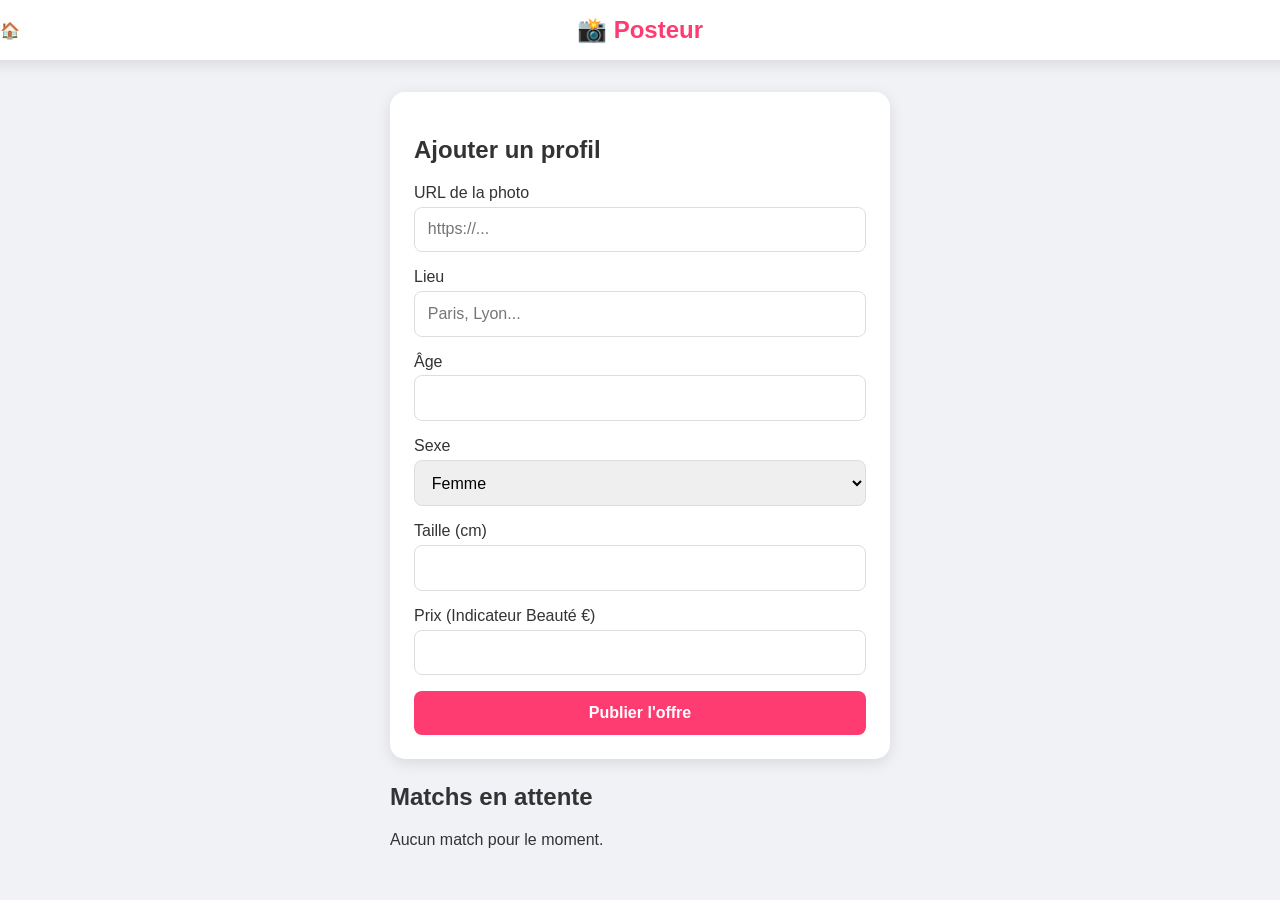
==== poster.html @ 43015b59 "first commit" ====
<!DOCTYPE html>
<html lang="fr">
<head>
    <meta charset="UTF-8">
    <meta name="viewport" content="width=device-width, initial-scale=1.0">
    <title>Interface Posteur</title>
    <link rel="stylesheet" href="style.css">
</head>
<body>
    <header>
        <a href="index.html" style="position: absolute; left: 1rem; text-decoration: none;">🏠</a>
        <h1>📸 Posteur</h1>
    </header>

    <div class="container">
        <div class="card">
            <h2>Ajouter un profil</h2>
            <form id="profileForm">
                <div class="form-group">
                    <label>URL de la photo</label>
                    <input type="url" id="imgUrl" placeholder="https://..." required>
                </div>
                <div class="form-group">
                    <label>Lieu</label>
                    <input type="text" id="location" placeholder="Paris, Lyon..." required>
                </div>
                <div class="form-group">
                    <label>Âge</label>
                    <input type="number" id="age" min="18" max="100" required>
                </div>
                <div class="form-group">
                    <label>Sexe</label>
                    <select id="gender" required>
                        <option value="Femme">Femme</option>
                        <option value="Homme">Homme</option>
                        <option value="Autre">Autre</option>
                    </select>
                </div>
                <div class="form-group">
                    <label>Taille (cm)</label>
                    <input type="number" id="height" min="100" max="250" required>
                </div>
                <div class="form-group">
                    <label>Prix (Indicateur Beauté €)</label>
                    <input type="number" id="price" min="0" required>
                </div>
                <button type="submit" class="btn-primary">Publier l'offre</button>
            </form>
        </div>

        <div id="matchesSection">
            <h2>Matchs en attente</h2>
            <div id="matchesList">
                <!-- Dynamically populated -->
            </div>
        </div>
    </div>

    <script src="app.js"></script>
    <script>
        const form = document.getElementById('profileForm');
        const matchesList = document.getElementById('matchesList');

        form.addEventListener('submit', (e) => {
            e.preventDefault();
            const profile = {
                imageUrl: document.getElementById('imgUrl').value,
                location: document.getElementById('location').value,
                age: document.getElementById('age').value,
                gender: document.getElementById('gender').value,
                height: document.getElementById('height').value,
                price: document.getElementById('price').value
            };
            Storage.addProfile(profile);
            form.reset();
            alert('Profil ajouté avec succès !');
        });

        function renderMatches() {
            const profiles = Storage.getProfiles().filter(p => p.status === 'liked');
            matchesList.innerHTML = profiles.length === 0 ? '<p>Aucun match pour le moment.</p>' : '';
            
            profiles.forEach(profile => {
                const item = createHTMLElement('div', { className: 'card match-item' }, [
                    createHTMLElement('img', { src: profile.imageUrl }),
                    createHTMLElement('div', { style: 'flex: 1' }, [
                        createHTMLElement('b', {}, [`${profile.gender}, ${profile.age} ans`]),
                        createHTMLElement('br'),
                        createHTMLElement('small', {}, [profile.location])
                    ]),
                    createHTMLElement('button', { 
                        className: 'btn-primary', 
                        onclick: () => acceptMatch(profile.id) 
                    }, ['Accepter'])
                ]);
                matchesList.appendChild(item);
            });
        }

        function acceptMatch(id) {
            const address = prompt("Saisissez l'adresse de rendez-vous pour ce match :");
            if (address) {
                Storage.addMeeting(id, address);
                renderMatches();
                alert('Match validé et adresse envoyée !');
            }
        }

        renderMatches();
        // Refresh matches every 5 seconds
        setInterval(renderMatches, 5000);
    </script>
</body>
</html>
---- style.css ----
:root {
    --primary: #fe3c72;
    --secondary: #424242;
    --bg: #f0f2f5;
    --card-bg: #ffffff;
    --text: #333;
    --shadow: 0 4px 15px rgba(0,0,0,0.1);
}

body {
    font-family: -apple-system, BlinkMacSystemFont, "Segoe UI", Roboto, Helvetica, Arial, sans-serif;
    background-color: var(--bg);
    color: var(--text);
    margin: 0;
    display: flex;
    flex-direction: column;
    align-items: center;
    min-height: 100vh;
}

header {
    width: 100%;
    padding: 1rem;
    background: var(--card-bg);
    box-shadow: var(--shadow);
    display: flex;
    justify-content: center;
    align-items: center;
    position: sticky;
    top: 0;
    z-index: 100;
}

h1 {
    color: var(--primary);
    margin: 0;
    font-size: 1.5rem;
}

.container {
    width: 90%;
    max-width: 500px;
    margin: 2rem auto;
}

.card {
    background: var(--card-bg);
    border-radius: 15px;
    box-shadow: var(--shadow);
    padding: 1.5rem;
    margin-bottom: 1.5rem;
    overflow: hidden;
}

/* Forms */
form {
    display: flex;
    flex-direction: column;
    gap: 1rem;
}

.form-group {
    display: flex;
    flex-direction: column;
    gap: 0.3rem;
}

input, select {
    padding: 0.8rem;
    border: 1px solid #ddd;
    border-radius: 8px;
    font-size: 1rem;
}

button {
    padding: 0.8rem;
    border: none;
    border-radius: 8px;
    font-size: 1rem;
    font-weight: bold;
    cursor: pointer;
    transition: transform 0.1s;
}

button:active {
    transform: scale(0.98);
}

.btn-primary {
    background: var(--primary);
    color: white;
}

.btn-secondary {
    background: var(--secondary);
    color: white;
}

/* Swiper UI */
.swiper-card {
    position: relative;
    height: 600px;
    border-radius: 20px;
    overflow: hidden;
    background: #000;
    color: white;
}

.swiper-card img {
    width: 100%;
    height: 100%;
    object-fit: cover;
}

.swiper-info {
    position: absolute;
    bottom: 0;
    left: 0;
    right: 0;
    padding: 2rem 1rem 1rem;
    background: linear-gradient(transparent, rgba(0,0,0,0.8));
}

.swiper-actions {
    display: flex;
    justify-content: space-around;
    padding: 1rem 0;
    width: 100%;
}

.action-btn {
    width: 60px;
    height: 60px;
    border-radius: 50%;
    display: flex;
    justify-content: center;
    align-items: center;
    font-size: 1.5rem;
    background: white;
    box-shadow: var(--shadow);
}

.like { color: #2ecc71; }
.dislike { color: #e74c3c; }

/* Home menu */
.menu-btns {
    display: flex;
    flex-direction: column;
    gap: 1.5rem;
    margin-top: 3rem;
}

.menu-link {
    text-decoration: none;
    background: var(--card-bg);
    color: var(--text);
    padding: 2rem;
    border-radius: 15px;
    text-align: center;
    font-size: 1.2rem;
    font-weight: bold;
    box-shadow: var(--shadow);
    border: 2px solid transparent;
}

.menu-link:hover {
    border-color: var(--primary);
}

/* Matches */
.match-item {
    display: flex;
    align-items: center;
    gap: 1rem;
    padding: 1rem;
    border-bottom: 1px solid #eee;
}

.match-item img {
    width: 50px;
    height: 50px;
    border-radius: 50%;
    object-fit: cover;
}

.meeting-info {
    background: #e8f5e9;
    padding: 1rem;
    border-radius: 8px;
    margin-top: 1rem;
    border-left: 4px solid #2ecc71;
}
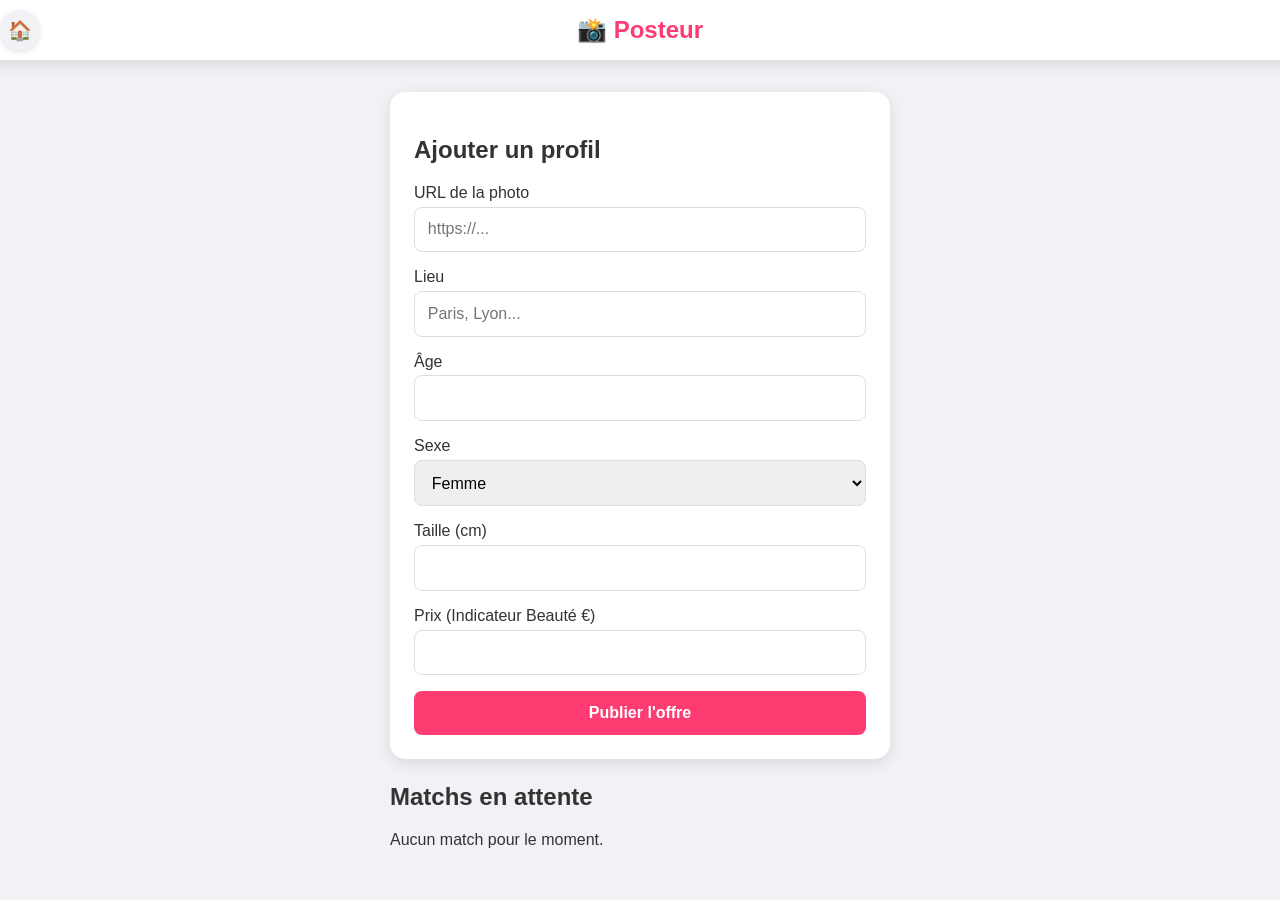
==== commit c6e9e65a: "update home btn" ====
--- a/poster.html
+++ b/poster.html
@@ -8,7 +8,7 @@
 </head>
 <body>
     <header>
-        <a href="index.html" style="position: absolute; left: 1rem; text-decoration: none;">🏠</a>
+        <a href="index.html" class="home-btn">🏠</a>
         <h1>📸 Posteur</h1>
     </header>
 
--- a/style.css
+++ b/style.css
@@ -184,10 +184,26 @@
     object-fit: cover;
 }
 
-.meeting-info {
-    background: #e8f5e9;
-    padding: 1rem;
-    border-radius: 8px;
-    margin-top: 1rem;
-    border-left: 4px solid #2ecc71;
-}
+/* Home button in header */
+.home-btn {
+    position: absolute;
+    left: 1rem;
+    text-decoration: none;
+    background: var(--bg);
+    width: 40px;
+    height: 40px;
+    display: flex;
+    justify-content: center;
+    align-items: center;
+    border-radius: 50%;
+    box-shadow: 0 2px 5px rgba(0,0,0,0.1);
+    font-size: 1.2rem;
+    transition: all 0.2s ease;
+}
+
+.home-btn:hover {
+    background: var(--primary);
+    color: white !important;
+    transform: translateY(-2px);
+    box-shadow: 0 4px 8px rgba(0,0,0,0.2);
+}
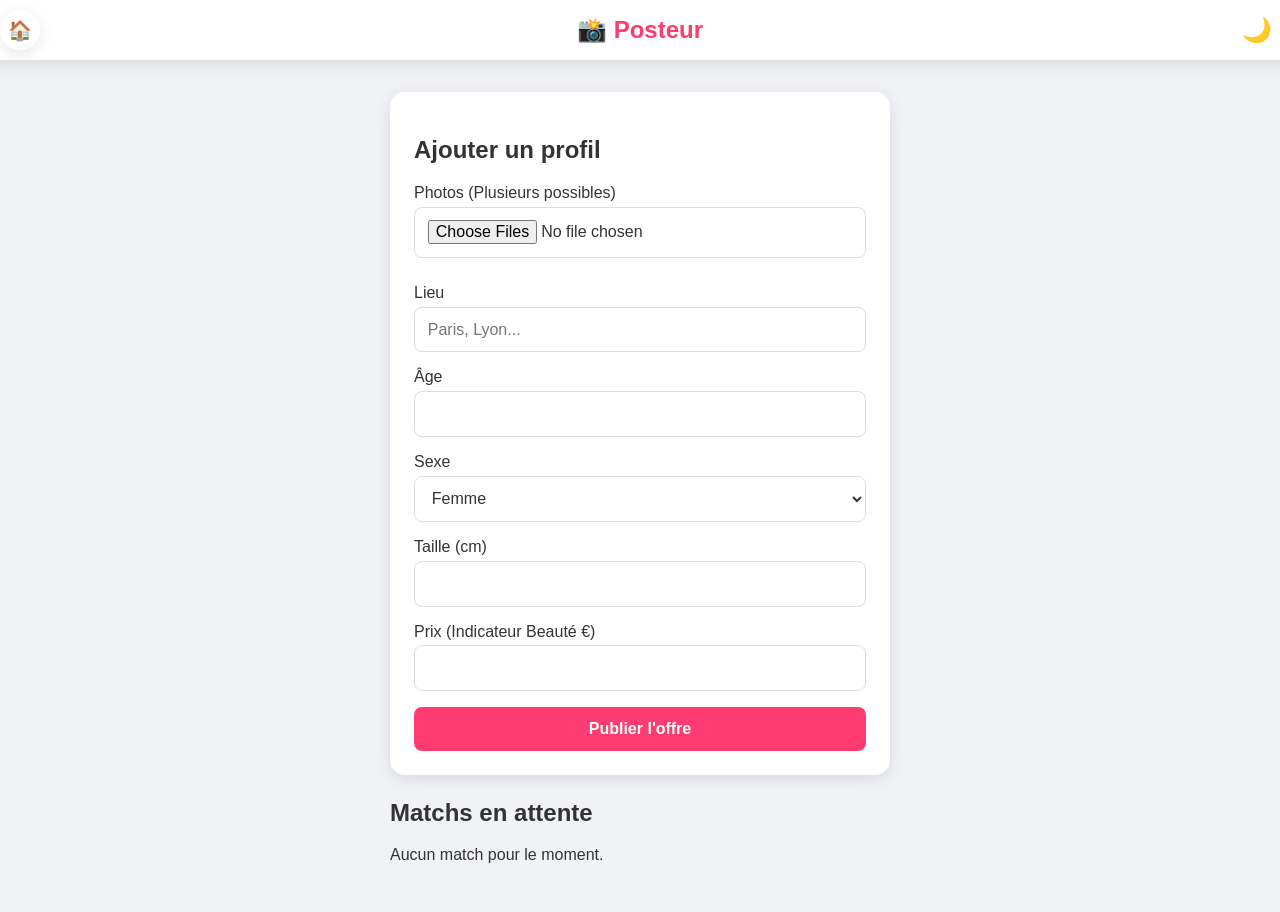
==== commit 2633e5ab: "new features" ====
--- a/poster.html
+++ b/poster.html
@@ -17,8 +17,9 @@
             <h2>Ajouter un profil</h2>
             <form id="profileForm">
                 <div class="form-group">
-                    <label>URL de la photo</label>
-                    <input type="url" id="imgUrl" placeholder="https://..." required>
+                    <label>Photos (Plusieurs possibles)</label>
+                    <input type="file" id="imageFiles" accept="image/*" multiple required>
+                    <div id="imagePreview" style="display:flex; gap:5px; margin-top:5px; flex-wrap:wrap;"></div>
                 </div>
                 <div class="form-group">
                     <label>Lieu</label>
@@ -44,7 +45,7 @@
                     <label>Prix (Indicateur Beauté €)</label>
                     <input type="number" id="price" min="0" required>
                 </div>
-                <button type="submit" class="btn-primary">Publier l'offre</button>
+                <button type="submit" class="btn-primary" id="submitBtn">Publier l'offre</button>
             </form>
         </div>
 
@@ -60,19 +61,57 @@
     <script>
         const form = document.getElementById('profileForm');
         const matchesList = document.getElementById('matchesList');
+        const imageFiles = document.getElementById('imageFiles');
+        const imagePreview = document.getElementById('imagePreview');
+        let base64Images = [];
+
+        imageFiles.addEventListener('change', async (e) => {
+            imagePreview.innerHTML = '';
+            base64Images = [];
+            const files = Array.from(e.target.files);
+            
+            for (const file of files) {
+                const base64 = await convertToBase64(file);
+                base64Images.push(base64);
+                const img = createHTMLElement('img', { 
+                    src: base64, 
+                    style: 'width:60px; height:60px; object-fit:cover; border-radius:5px' 
+                });
+                imagePreview.appendChild(img);
+            }
+        });
+
+        function convertToBase64(file) {
+            return new Promise((resolve, reject) => {
+                const reader = new FileReader();
+                reader.onload = () => resolve(reader.result);
+                reader.onerror = error => reject(error);
+                reader.readAsDataURL(file);
+            });
+        }
 
         form.addEventListener('submit', (e) => {
             e.preventDefault();
+            
+            // Validation
+            if (base64Images.length === 0) {
+                alert('Veuillez ajouter au moins une photo.');
+                return;
+            }
+
             const profile = {
-                imageUrl: document.getElementById('imgUrl').value,
+                images: base64Images,
                 location: document.getElementById('location').value,
                 age: document.getElementById('age').value,
                 gender: document.getElementById('gender').value,
                 height: document.getElementById('height').value,
-                price: document.getElementById('price').value
+                price: parseFloat(document.getElementById('price').value)
             };
+            
             Storage.addProfile(profile);
             form.reset();
+            imagePreview.innerHTML = '';
+            base64Images = [];
             alert('Profil ajouté avec succès !');
         });
 
@@ -82,7 +121,7 @@
             
             profiles.forEach(profile => {
                 const item = createHTMLElement('div', { className: 'card match-item' }, [
-                    createHTMLElement('img', { src: profile.imageUrl }),
+                    createHTMLElement('img', { src: profile.images[0] }),
                     createHTMLElement('div', { style: 'flex: 1' }, [
                         createHTMLElement('b', {}, [`${profile.gender}, ${profile.age} ans`]),
                         createHTMLElement('br'),
@@ -107,7 +146,6 @@
         }
 
         renderMatches();
-        // Refresh matches every 5 seconds
         setInterval(renderMatches, 5000);
     </script>
 </body>
--- a/style.css
+++ b/style.css
@@ -5,6 +5,15 @@
     --card-bg: #ffffff;
     --text: #333;
     --shadow: 0 4px 15px rgba(0,0,0,0.1);
+    --border: #ddd;
+}
+
+[data-theme="dark"] {
+    --bg: #121212;
+    --card-bg: #1e1e1e;
+    --text: #e0e0e0;
+    --shadow: 0 4px 15px rgba(0,0,0,0.5);
+    --border: #333;
 }
 
 body {
@@ -16,6 +25,7 @@
     flex-direction: column;
     align-items: center;
     min-height: 100vh;
+    transition: background-color 0.3s ease, color 0.3s ease;
 }
 
 header {
@@ -52,6 +62,17 @@
     overflow: hidden;
 }
 
+/* Theme Toggle */
+.theme-toggle {
+    position: absolute;
+    right: 1rem;
+    cursor: pointer;
+    font-size: 1.5rem;
+    background: none;
+    border: none;
+    padding: 0.5rem;
+}
+
 /* Forms */
 form {
     display: flex;
@@ -67,9 +88,11 @@
 
 input, select {
     padding: 0.8rem;
-    border: 1px solid #ddd;
+    border: 1px solid var(--border);
     border-radius: 8px;
     font-size: 1rem;
+    background: var(--card-bg);
+    color: var(--text);
 }
 
 button {
@@ -79,7 +102,7 @@
     font-size: 1rem;
     font-weight: bold;
     cursor: pointer;
-    transition: transform 0.1s;
+    transition: all 0.2s ease;
 }
 
 button:active {
@@ -97,13 +120,23 @@
 }
 
 /* Swiper UI */
+.swiper-wrapper {
+    position: relative;
+    width: 100%;
+    height: 600px;
+    perspective: 1000px;
+}
+
 .swiper-card {
-    position: relative;
-    height: 600px;
+    position: absolute;
+    width: 100%;
+    height: 100%;
     border-radius: 20px;
     overflow: hidden;
     background: #000;
     color: white;
+    cursor: grab;
+    transition: transform 0.5s ease, opacity 0.5s ease;
 }
 
 .swiper-card img {
@@ -121,10 +154,43 @@
     background: linear-gradient(transparent, rgba(0,0,0,0.8));
 }
 
+/* Gallery Indicators */
+.gallery-dots {
+    position: absolute;
+    top: 10px;
+    width: 100%;
+    display: flex;
+    justify-content: center;
+    gap: 5px;
+    z-index: 10;
+}
+
+.dot {
+    width: 30px;
+    height: 4px;
+    background: rgba(255,255,255,0.3);
+    border-radius: 2px;
+}
+
+.dot.active {
+    background: white;
+}
+
+/* Animations */
+.swipe-left {
+    transform: translateX(-150%) rotate(-30deg) !important;
+    opacity: 0;
+}
+
+.swipe-right {
+    transform: translateX(150%) rotate(30deg) !important;
+    opacity: 0;
+}
+
 .swiper-actions {
     display: flex;
     justify-content: space-around;
-    padding: 1rem 0;
+    padding: 1.5rem 0;
     width: 100%;
 }
 
@@ -136,12 +202,14 @@
     justify-content: center;
     align-items: center;
     font-size: 1.5rem;
-    background: white;
-    box-shadow: var(--shadow);
-}
-
-.like { color: #2ecc71; }
-.dislike { color: #e74c3c; }
+    background: var(--card-bg);
+    box-shadow: var(--shadow);
+    border: none;
+    color: var(--text);
+}
+
+.like { color: #2ecc71; border: 2px solid #2ecc71; }
+.dislike { color: #e74c3c; border: 2px solid #e74c3c; }
 
 /* Home menu */
 .menu-btns {
@@ -174,7 +242,7 @@
     align-items: center;
     gap: 1rem;
     padding: 1rem;
-    border-bottom: 1px solid #eee;
+    border-bottom: 1px solid var(--border);
 }
 
 .match-item img {
@@ -184,26 +252,56 @@
     object-fit: cover;
 }
 
-/* Home button in header */
 .home-btn {
     position: absolute;
     left: 1rem;
     text-decoration: none;
-    background: var(--bg);
+    background: var(--card-bg);
     width: 40px;
     height: 40px;
     display: flex;
     justify-content: center;
     align-items: center;
     border-radius: 50%;
-    box-shadow: 0 2px 5px rgba(0,0,0,0.1);
+    box-shadow: var(--shadow);
     font-size: 1.2rem;
     transition: all 0.2s ease;
+    color: var(--text);
 }
 
 .home-btn:hover {
     background: var(--primary);
     color: white !important;
     transform: translateY(-2px);
-    box-shadow: 0 4px 8px rgba(0,0,0,0.2);
-}
+}
+
+.meeting-info {
+    background: rgba(46, 204, 113, 0.1);
+    padding: 1rem;
+    border-radius: 8px;
+    margin-top: 1rem;
+    border-left: 4px solid #2ecc71;
+}
+
+/* Filters and Sorting */
+.filters-bar {
+    display: flex;
+    flex-wrap: wrap;
+    gap: 0.5rem;
+    margin-bottom: 1rem;
+    padding: 1rem;
+    background: var(--card-bg);
+    border-radius: 10px;
+    box-shadow: var(--shadow);
+}
+
+.filter-item {
+    display: flex;
+    flex-direction: column;
+    font-size: 0.8rem;
+}
+
+.filter-item input, .filter-item select {
+    padding: 0.4rem;
+    font-size: 0.8rem;
+}
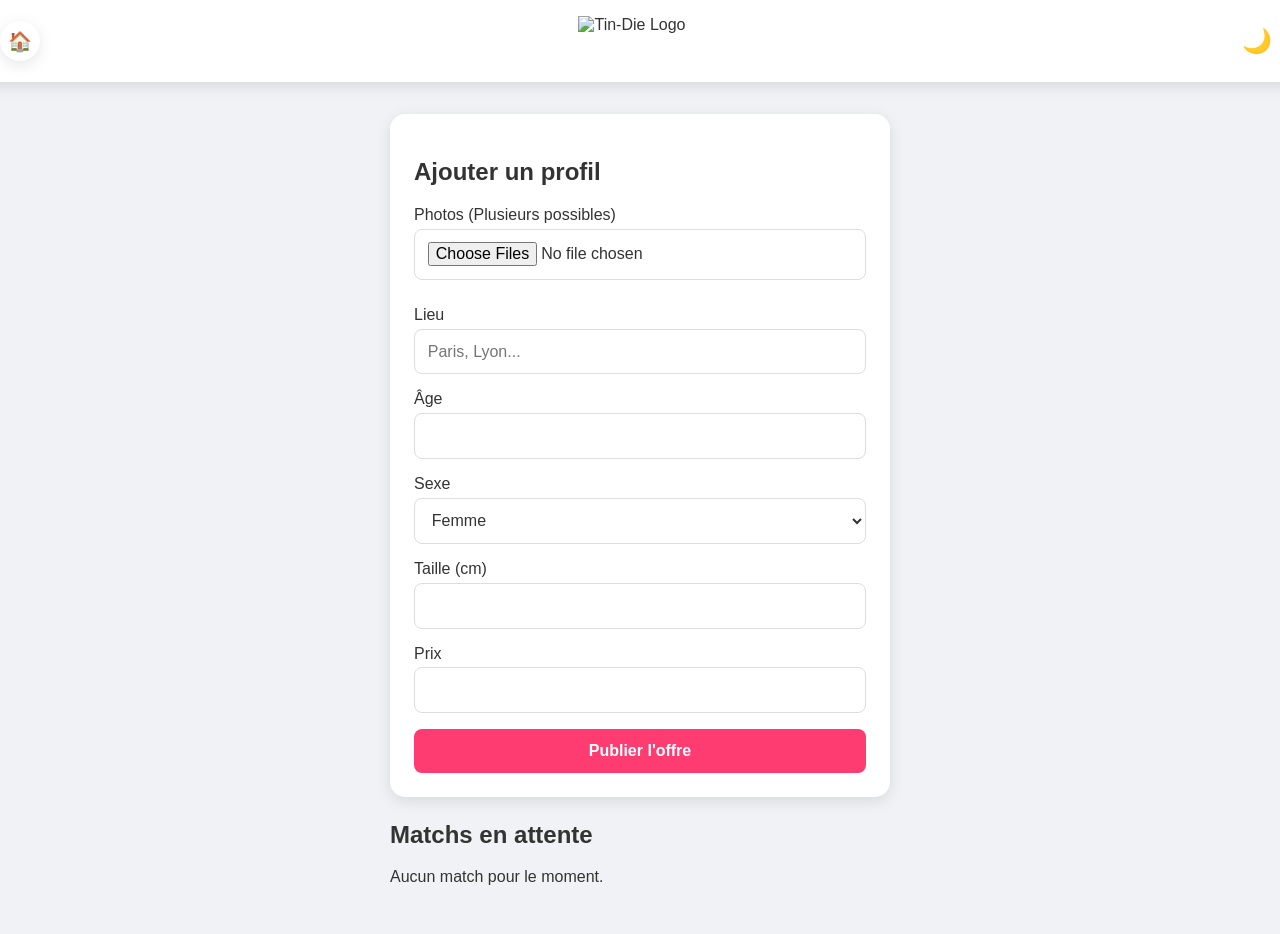
==== commit def168f8: "delete title" ====
--- a/poster.html
+++ b/poster.html
@@ -9,7 +9,7 @@
 <body>
     <header>
         <a href="index.html" class="home-btn">🏠</a>
-        <h1>📸 Posteur</h1>
+        <img src="assets/logo.png" alt="Tin-Die Logo" class="logo">
     </header>
 
     <div class="container">
@@ -42,7 +42,7 @@
                     <input type="number" id="height" min="100" max="250" required>
                 </div>
                 <div class="form-group">
-                    <label>Prix (Indicateur Beauté €)</label>
+                    <label>Prix</label>
                     <input type="number" id="price" min="0" required>
                 </div>
                 <button type="submit" class="btn-primary" id="submitBtn">Publier l'offre</button>
--- a/style.css
+++ b/style.css
@@ -252,6 +252,13 @@
     object-fit: cover;
 }
 
+.logo {
+    height: 50px;
+    width: auto;
+    margin-right: 1rem;
+    object-fit: contain;
+}
+
 .home-btn {
     position: absolute;
     left: 1rem;
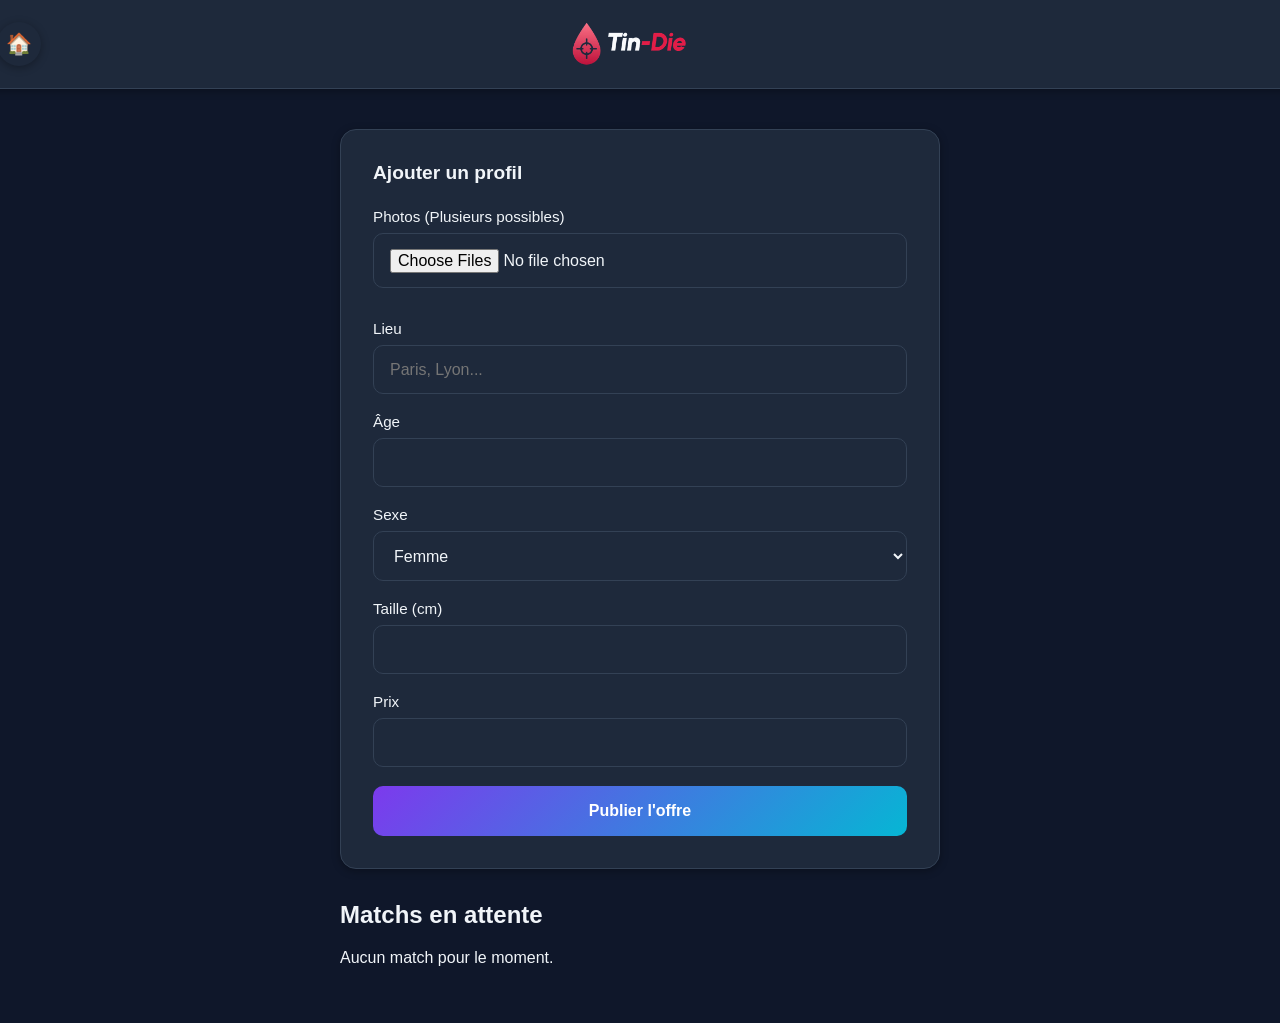
==== commit 3352b73f: "fix logo and style" ====
--- a/poster.html
+++ b/poster.html
@@ -9,7 +9,7 @@
 <body>
     <header>
         <a href="index.html" class="home-btn">🏠</a>
-        <img src="assets/logo.png" alt="Tin-Die Logo" class="logo">
+        <img src="assets/logo2.png" alt="Tin-Die Logo" class="logo">
     </header>
 
     <div class="container">
--- a/style.css
+++ b/style.css
@@ -1,23 +1,19 @@
 :root {
-    --primary: #fe3c72;
-    --secondary: #424242;
-    --bg: #f0f2f5;
-    --card-bg: #ffffff;
-    --text: #333;
-    --shadow: 0 4px 15px rgba(0,0,0,0.1);
-    --border: #ddd;
-}
-
-[data-theme="dark"] {
-    --bg: #121212;
-    --card-bg: #1e1e1e;
-    --text: #e0e0e0;
-    --shadow: 0 4px 15px rgba(0,0,0,0.5);
-    --border: #333;
+    --primary: #7c3aed;
+    --secondary: #06b6d4;
+    --accent: #ec4899;
+    --bg: #0f172a;
+    --card-bg: #1e293b;
+    --text: #f1f5f9;
+    --text-light: #cbd5e1;
+    --shadow: 0 2px 8px rgba(0, 0, 0, 0.3);
+    --shadow-hover: 0 8px 16px rgba(0, 0, 0, 0.5);
+    --border: #334155;
+    --gradient: linear-gradient(135deg, #7c3aed 0%, #06b6d4 100%);
 }
 
 body {
-    font-family: -apple-system, BlinkMacSystemFont, "Segoe UI", Roboto, Helvetica, Arial, sans-serif;
+    font-family: -apple-system, BlinkMacSystemFont, "Segoe UI", "Helvetica Neue", Roboto, sans-serif;
     background-color: var(--bg);
     color: var(--text);
     margin: 0;
@@ -25,12 +21,12 @@
     flex-direction: column;
     align-items: center;
     min-height: 100vh;
-    transition: background-color 0.3s ease, color 0.3s ease;
+    transition: background-color 0.4s ease, color 0.4s ease;
 }
 
 header {
     width: 100%;
-    padding: 1rem;
+    padding: 1.2rem;
     background: var(--card-bg);
     box-shadow: var(--shadow);
     display: flex;
@@ -39,70 +35,90 @@
     position: sticky;
     top: 0;
     z-index: 100;
+    border-bottom: 1px solid var(--border);
 }
 
 h1 {
     color: var(--primary);
     margin: 0;
     font-size: 1.5rem;
+    font-weight: 600;
 }
 
 .container {
     width: 90%;
-    max-width: 500px;
-    margin: 2rem auto;
+    max-width: 600px;
+    margin: 2.5rem auto;
+    padding: 0 1rem;
 }
 
 .card {
     background: var(--card-bg);
-    border-radius: 15px;
-    box-shadow: var(--shadow);
-    padding: 1.5rem;
-    margin-bottom: 1.5rem;
+    border-radius: 16px;
+    box-shadow: var(--shadow);
+    padding: 2rem;
+    margin-bottom: 2rem;
     overflow: hidden;
-}
-
-/* Theme Toggle */
-.theme-toggle {
-    position: absolute;
-    right: 1rem;
-    cursor: pointer;
-    font-size: 1.5rem;
-    background: none;
-    border: none;
-    padding: 0.5rem;
-}
+    border: 1px solid var(--border);
+    transition: all 0.3s ease;
+}
+
+.card:hover {
+    box-shadow: var(--shadow-hover);
+}
+
+.card h2 {
+    font-size: 1.2rem;
+    font-weight: 600;
+    color: var(--text);
+    margin: 0 0 1.5rem 0;
+}
+
 
 /* Forms */
 form {
     display: flex;
     flex-direction: column;
-    gap: 1rem;
+    gap: 1.2rem;
 }
 
 .form-group {
     display: flex;
     flex-direction: column;
-    gap: 0.3rem;
-}
-
-input, select {
-    padding: 0.8rem;
+    gap: 0.5rem;
+}
+
+.form-group label {
+    font-weight: 500;
+    font-size: 0.95rem;
+    color: var(--text);
+}
+
+input, select, textarea {
+    padding: 0.9rem 1rem;
     border: 1px solid var(--border);
-    border-radius: 8px;
+    border-radius: 10px;
     font-size: 1rem;
     background: var(--card-bg);
     color: var(--text);
+    transition: all 0.3s ease;
+    font-family: inherit;
+}
+
+input:focus, select:focus, textarea:focus {
+    outline: none;
+    border-color: var(--primary);
+    box-shadow: 0 0 0 3px rgba(124, 58, 237, 0.1);
 }
 
 button {
-    padding: 0.8rem;
+    padding: 1rem;
     border: none;
-    border-radius: 8px;
+    border-radius: 10px;
     font-size: 1rem;
-    font-weight: bold;
+    font-weight: 600;
     cursor: pointer;
-    transition: all 0.2s ease;
+    transition: all 0.3s ease;
 }
 
 button:active {
@@ -110,13 +126,22 @@
 }
 
 .btn-primary {
-    background: var(--primary);
+    background: var(--gradient);
     color: white;
 }
 
+.btn-primary:hover {
+    box-shadow: 0 8px 16px rgba(124, 58, 237, 0.3);
+    transform: translateY(-2px);
+}
+
 .btn-secondary {
-    background: var(--secondary);
+    background: var(--text-light);
     color: white;
+}
+
+.btn-secondary:hover {
+    background: var(--text);
 }
 
 /* Swiper UI */
@@ -125,6 +150,7 @@
     width: 100%;
     height: 600px;
     perspective: 1000px;
+    margin-bottom: 2rem;
 }
 
 .swiper-card {
@@ -136,7 +162,12 @@
     background: #000;
     color: white;
     cursor: grab;
-    transition: transform 0.5s ease, opacity 0.5s ease;
+    transition: all 0.4s cubic-bezier(0.25, 0.46, 0.45, 0.94);
+    box-shadow: var(--shadow-hover);
+}
+
+.swiper-card:active {
+    cursor: grabbing;
 }
 
 .swiper-card img {
@@ -150,66 +181,119 @@
     bottom: 0;
     left: 0;
     right: 0;
-    padding: 2rem 1rem 1rem;
-    background: linear-gradient(transparent, rgba(0,0,0,0.8));
+    padding: 2rem 1.5rem 1.5rem;
+    background: linear-gradient(to top, rgba(0,0,0,0.9), transparent);
+}
+
+.swiper-info h3 {
+    margin: 0 0 0.5rem 0;
+    font-size: 1.3rem;
+    font-weight: 600;
+}
+
+.swiper-info p {
+    margin: 0.2rem 0;
+    font-size: 0.95rem;
+    opacity: 0.95;
 }
 
 /* Gallery Indicators */
 .gallery-dots {
     position: absolute;
-    top: 10px;
+    top: 12px;
     width: 100%;
     display: flex;
     justify-content: center;
-    gap: 5px;
+    gap: 6px;
     z-index: 10;
 }
 
 .dot {
-    width: 30px;
-    height: 4px;
-    background: rgba(255,255,255,0.3);
+    width: 32px;
+    height: 3px;
+    background: rgba(255,255,255,0.4);
     border-radius: 2px;
+    transition: all 0.3s ease;
 }
 
 .dot.active {
     background: white;
+    width: 40px;
 }
 
 /* Animations */
+@keyframes swipeOutLeft {
+    to {
+        transform: translateX(-120%) rotate(-45deg);
+        opacity: 0;
+    }
+}
+
+@keyframes swipeOutRight {
+    to {
+        transform: translateX(120%) rotate(45deg);
+        opacity: 0;
+    }
+}
+
 .swipe-left {
-    transform: translateX(-150%) rotate(-30deg) !important;
-    opacity: 0;
+    animation: swipeOutLeft 0.6s cubic-bezier(0.34, 1.56, 0.64, 1) forwards !important;
 }
 
 .swipe-right {
-    transform: translateX(150%) rotate(30deg) !important;
-    opacity: 0;
+    animation: swipeOutRight 0.6s cubic-bezier(0.34, 1.56, 0.64, 1) forwards !important;
 }
 
 .swiper-actions {
     display: flex;
-    justify-content: space-around;
-    padding: 1.5rem 0;
+    justify-content: center;
+    gap: 2rem;
+    padding: 2rem 0;
     width: 100%;
 }
 
 .action-btn {
-    width: 60px;
-    height: 60px;
+    width: 70px;
+    height: 70px;
     border-radius: 50%;
     display: flex;
     justify-content: center;
     align-items: center;
-    font-size: 1.5rem;
+    font-size: 1.8rem;
     background: var(--card-bg);
     box-shadow: var(--shadow);
     border: none;
     color: var(--text);
-}
-
-.like { color: #2ecc71; border: 2px solid #2ecc71; }
-.dislike { color: #e74c3c; border: 2px solid #e74c3c; }
+    cursor: pointer;
+    transition: all 0.3s ease;
+}
+
+.action-btn:hover {
+    transform: scale(1.08);
+    box-shadow: var(--shadow-hover);
+}
+
+.action-btn:active {
+    transform: scale(0.95);
+}
+
+.like {
+    color: #10b981;
+    border: 2px solid #10b981;
+}
+
+.like:hover {
+    background: rgba(16, 185, 129, 0.1);
+}
+
+.dislike {
+    color: #ef4444;
+    border: 2px solid #ef4444;
+}
+
+.dislike:hover {
+    background: rgba(239, 68, 68, 0.1);
+}
 
 /* Home menu */
 .menu-btns {
@@ -223,32 +307,40 @@
     text-decoration: none;
     background: var(--card-bg);
     color: var(--text);
-    padding: 2rem;
-    border-radius: 15px;
+    padding: 2.5rem 2rem;
+    border-radius: 16px;
     text-align: center;
-    font-size: 1.2rem;
-    font-weight: bold;
+    font-size: 1.1rem;
+    font-weight: 600;
     box-shadow: var(--shadow);
     border: 2px solid transparent;
+    transition: all 0.3s ease;
 }
 
 .menu-link:hover {
     border-color: var(--primary);
+    box-shadow: var(--shadow-hover);
+    transform: translateY(-3px);
 }
 
 /* Matches */
 .match-item {
     display: flex;
     align-items: center;
-    gap: 1rem;
-    padding: 1rem;
+    gap: 1.5rem;
+    padding: 1.2rem;
     border-bottom: 1px solid var(--border);
+    transition: background-color 0.3s ease;
+}
+
+.match-item:hover {
+    background-color: rgba(124, 58, 237, 0.05);
 }
 
 .match-item img {
-    width: 50px;
-    height: 50px;
-    border-radius: 50%;
+    width: 60px;
+    height: 60px;
+    border-radius: 12px;
     object-fit: cover;
 }
 
@@ -264,51 +356,65 @@
     left: 1rem;
     text-decoration: none;
     background: var(--card-bg);
-    width: 40px;
-    height: 40px;
+    width: 44px;
+    height: 44px;
     display: flex;
     justify-content: center;
     align-items: center;
     border-radius: 50%;
     box-shadow: var(--shadow);
-    font-size: 1.2rem;
-    transition: all 0.2s ease;
-    color: var(--text);
+    font-size: 1.3rem;
+    transition: all 0.3s ease;
+    color: var(--text);
+    border: none;
 }
 
 .home-btn:hover {
-    background: var(--primary);
-    color: white !important;
+    background: var(--gradient);
+    color: white;
     transform: translateY(-2px);
+    box-shadow: var(--shadow-hover);
 }
 
 .meeting-info {
-    background: rgba(46, 204, 113, 0.1);
-    padding: 1rem;
-    border-radius: 8px;
+    background: linear-gradient(135deg, rgba(16, 185, 129, 0.1), rgba(6, 182, 212, 0.1));
+    padding: 1.2rem;
+    border-radius: 10px;
     margin-top: 1rem;
-    border-left: 4px solid #2ecc71;
+    border-left: 4px solid #10b981;
+    font-size: 0.95rem;
+}
+
+.meeting-info strong {
+    color: var(--primary);
 }
 
 /* Filters and Sorting */
 .filters-bar {
     display: flex;
     flex-wrap: wrap;
-    gap: 0.5rem;
-    margin-bottom: 1rem;
-    padding: 1rem;
-    background: var(--card-bg);
-    border-radius: 10px;
-    box-shadow: var(--shadow);
+    gap: 1rem;
+    margin-bottom: 1.5rem;
+    padding: 1.5rem;
+    background: var(--card-bg);
+    border-radius: 12px;
+    box-shadow: var(--shadow);
+    border: 1px solid var(--border);
 }
 
 .filter-item {
     display: flex;
     flex-direction: column;
-    font-size: 0.8rem;
+    gap: 0.4rem;
+    font-size: 0.9rem;
+}
+
+.filter-item label {
+    font-weight: 500;
+    color: var(--text);
 }
 
 .filter-item input, .filter-item select {
-    padding: 0.4rem;
-    font-size: 0.8rem;
-}
+    padding: 0.6rem 0.8rem;
+    font-size: 0.9rem;
+}
